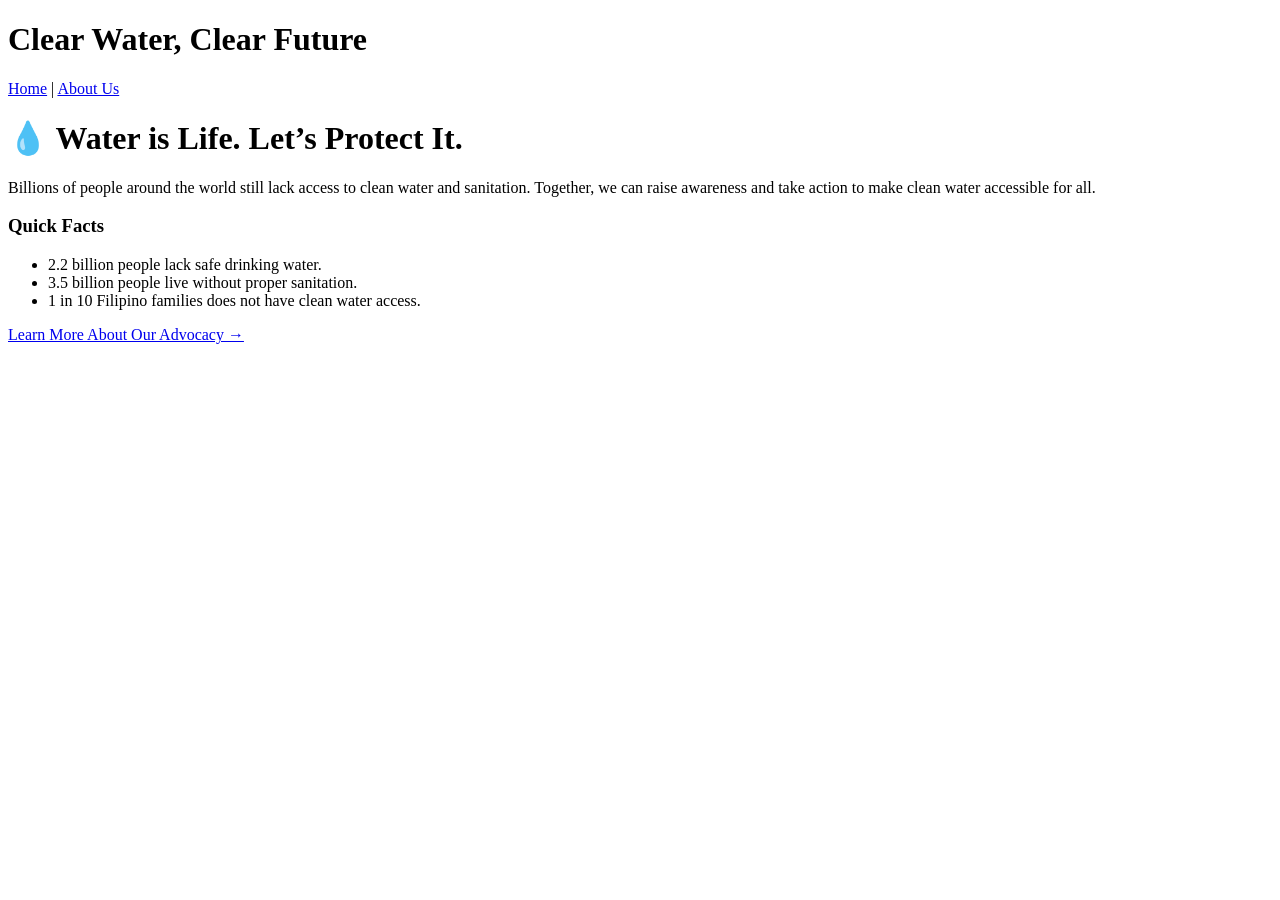
==== index.html @ 48fedc38 "Add files via upload" ====
<!DOCTYPE html>
<html>
<head>
    <title>Clear Water, Clear Future</title>
</head>
<body>
    <h1>Clear Water, Clear Future</h1>
    <nav>
        <a href="index.html">Home</a> |
        <a href="about.html">About Us</a>
    </nav>

    <h1>💧 Water is Life. Let’s Protect It.</h1>
    <p>
        Billions of people around the world still lack access to clean water and sanitation. 
        Together, we can raise awareness and take action to make clean water accessible for all.
    </p>

    <h3>Quick Facts</h3>
    <ul>
        <li>2.2 billion people lack safe drinking water.</li>
        <li>3.5 billion people live without proper sanitation.</li>
        <li>1 in 10 Filipino families does not have clean water access.</li>
    </ul>

    <p><a href="about.html">Learn More About Our Advocacy →</a></p>
</body>
</html>
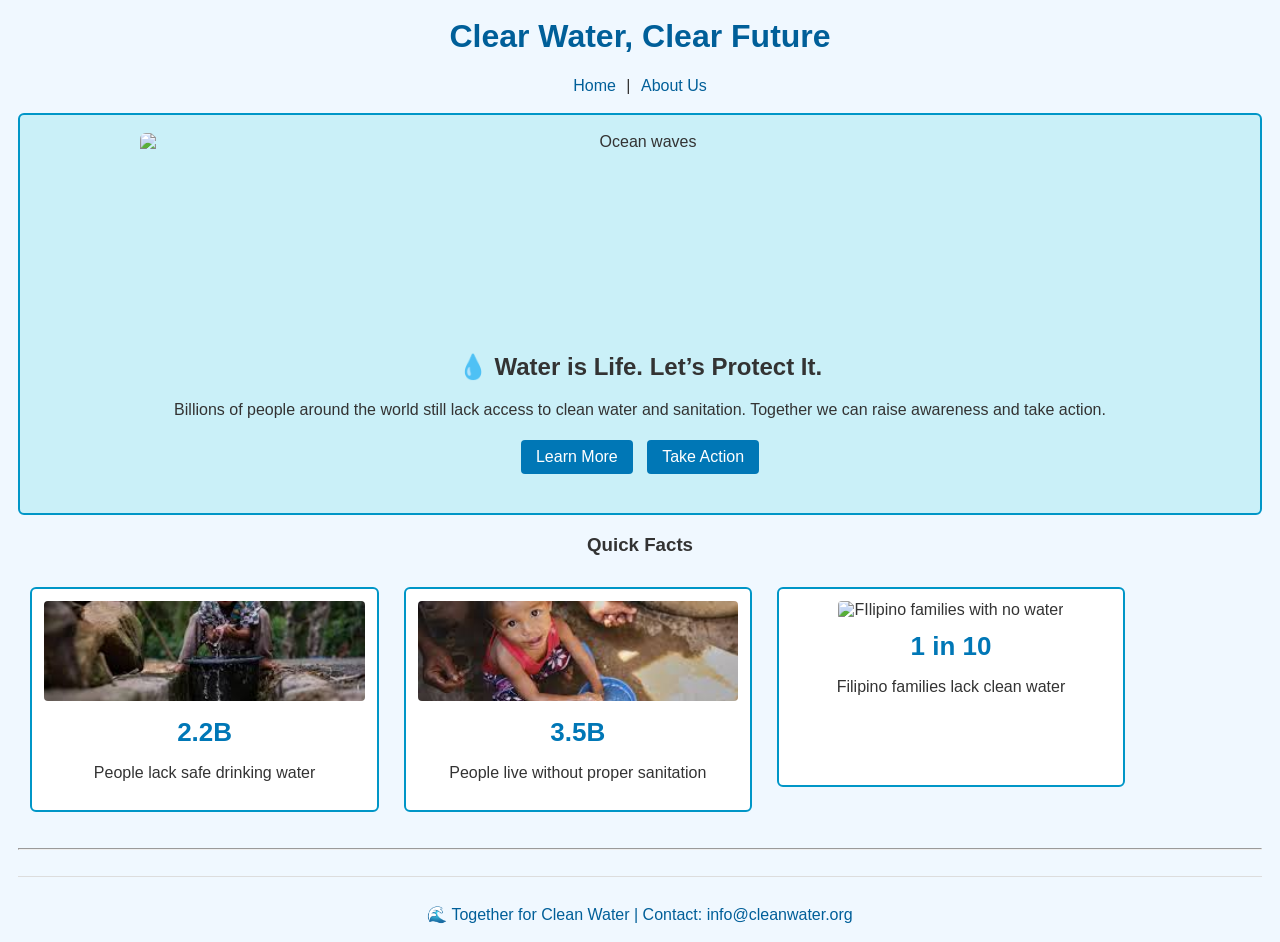
==== commit 56ba60af: "Add files via upload" ====
--- a/index.html
+++ b/index.html
@@ -1,28 +1,55 @@
 <!DOCTYPE html>
-<html>
+<html lang="en">
 <head>
-    <title>Clear Water, Clear Future</title>
+  <meta charset="utf-8" />
+  <meta name="viewport" content="width=device-width,initial-scale=1" />
+  <title>Clear Water, Clear Future</title>
+  <link rel="stylesheet" href="styles.css" />
 </head>
 <body>
+  <header>
     <h1>Clear Water, Clear Future</h1>
-    <nav>
-        <a href="index.html">Home</a> |
-        <a href="about.html">About Us</a>
-    </nav>
+    <p class="nav"><a href="index.html">Home</a> | <a href="about.html">About Us</a></p>
+  </header>
 
-    <h1>💧 Water is Life. Let’s Protect It.</h1>
+  <div class="hero">
+    <img src="https://images.unsplash.com/photo-1507525428034-b723cf961d3e" alt="Ocean waves" class="hero-img">
+    <h2>💧 Water is Life. Let’s Protect It.</h2>
     <p>
-        Billions of people around the world still lack access to clean water and sanitation. 
-        Together, we can raise awareness and take action to make clean water accessible for all.
+      Billions of people around the world still lack access to clean water and
+      sanitation. Together we can raise awareness and take action.
     </p>
+    <p>
+      <a href="about.html" class="button">Learn More</a>
+      <a href="about.html" class="button">Take Action</a>
+    </p>
+</div>
 
-    <h3>Quick Facts</h3>
-    <ul>
-        <li>2.2 billion people lack safe drinking water.</li>
-        <li>3.5 billion people live without proper sanitation.</li>
-        <li>1 in 10 Filipino families does not have clean water access.</li>
-    </ul>
+  <h3>Quick Facts</h3>
+  <div class="stats clearfix">
+    <div class="stat-box">
+      <img src="[data-uri]" alt="Child drinking water from the faucet">
+      <h3>2.2B</h3>
+      <p>People lack safe drinking water</p>
+    </div>
 
-    <p><a href="about.html">Learn More About Our Advocacy →</a></p>
+    <div class="stat-box">
+      <img src="[data-uri]" alt="Child washing their hands using a bucket of water">
+      <h3>3.5B</h3>
+      <p>People live without proper sanitation</p>
+    </div>
+
+    <div class="stat-box">
+      <img src="https://sa.kapamilya.com/absnews/abscbnnews/media/2023/life/03/20/20230305-water-interruption-pasay-md-5.jpg" alt="FIlipino families with no water">
+      <h3>1 in 10</h3>
+      <p>Filipino families lack clean water</p>
+    </div>
+  </div>
+
+  <hr>
+
+  <footer>
+    <p>🌊 Together for Clean Water | Contact: info@cleanwater.org</p>
+  </footer>
 </body>
 </html>
--- a/styles.css
+++ b/styles.css
@@ -0,0 +1,152 @@
+/* -------------------------
+   Basic page styling
+   ------------------------- */
+body {
+  font-family: Arial, sans-serif;
+  margin: 18px;
+  background-color: #f0f8ff;
+  color: #333;
+  text-align: center;
+}
+
+header h1 {
+  color: #005f99;
+  margin: 0;
+  padding-bottom: 6px;
+}
+
+.nav a {
+  color: #005f99;
+  text-decoration: none;
+  margin: 0 6px;
+}
+.nav a:hover { text-decoration: underline; }
+
+/* -------------------------
+   Hero
+   ------------------------- */
+.hero {
+  background-color: #caf0f8;
+  padding: 18px;
+  margin: 18px 0;
+  border: 2px solid #0096c7;
+  border-radius: 6px;
+}
+.hero-img {
+  width: 100%;
+  max-width: 1000px;   /* don’t go too wide */
+  height: 200px;       /* fixed banner height */
+  object-fit: cover;   /* crop instead of stretch */
+  border-radius: 6px;
+  display: block;
+  margin: 0 auto 15px;
+}
+
+.button {
+  display: inline-block;
+  background-color: #0077b6;
+  color: white;
+  padding: 8px 15px;
+  margin: 5px;
+  text-decoration: none;
+  border-radius: 4px;
+}
+.button:hover { background-color: #023e8a; }
+
+/* -------------------------
+   Float-based layout & clearfix
+   ------------------------- */
+.clearfix::after {
+  content: "";
+  display: table;
+  clear: both;
+}
+
+/* Stats container */
+.stats {
+  width: 100%;
+  margin: 14px 0 24px;
+  text-align: center;
+}
+
+/* Stat boxes (float-based) */
+.stat-box {
+  float: left;
+  width: 28%;            /* three boxes fit in row */
+  margin: 1%;            /* spacing between boxes */
+  box-sizing: border-box;
+  background: #fff;
+  border: 2px solid #0096c7;
+  padding: 12px;
+  border-radius: 6px;
+  min-height: 200px;      /* keeps boxes even height */
+  text-align: center;
+}
+
+.stat-box img {
+  width: 100%;
+  height: 100px;          /* fixed image size */
+  object-fit: cover;
+  border-radius: 4px;
+  margin-bottom: 6px;
+}
+
+.stat-box h3 {
+  color: #0077b6;
+  margin: 6px 0;
+  font-size: 26px;
+}
+
+/* -------------------------
+   About page floats (two-column)
+   ------------------------- */
+.about-wrapper {
+  margin: 16px auto;
+  max-width: 900px;
+  text-align: left;
+}
+
+.left {
+  float: left;
+  width: 60%;
+  box-sizing: border-box;
+  padding-right: 4%;
+}
+
+.right {
+  float: left;
+  width: 36%;
+  box-sizing: border-box;
+}
+
+.about-img {
+  width: 100%;
+  max-width: 100%;
+  height: 200px;       /* fixed height */
+  object-fit: cover;
+  border-radius: 6px;
+  margin-top: 10px;
+}
+
+/* -------------------------
+   Footer
+   ------------------------- */
+footer {
+  margin-top: 26px;
+  padding-top: 12px;
+  border-top: 1px solid #ddd;
+  color: #005f99;
+  clear: both;
+}
+
+/* -------------------------
+   Responsive (mobile)
+   ------------------------- */
+@media (max-width: 640px) {
+  /* stack stat boxes */
+  .stat-box { float: none; width: 100%; margin: 8px 0; }
+
+  /* stack about page columns */
+  .left, .right { float: none; width: 100%; padding-right: 0; }
+  .about-wrapper { padding: 0 10px; }
+}
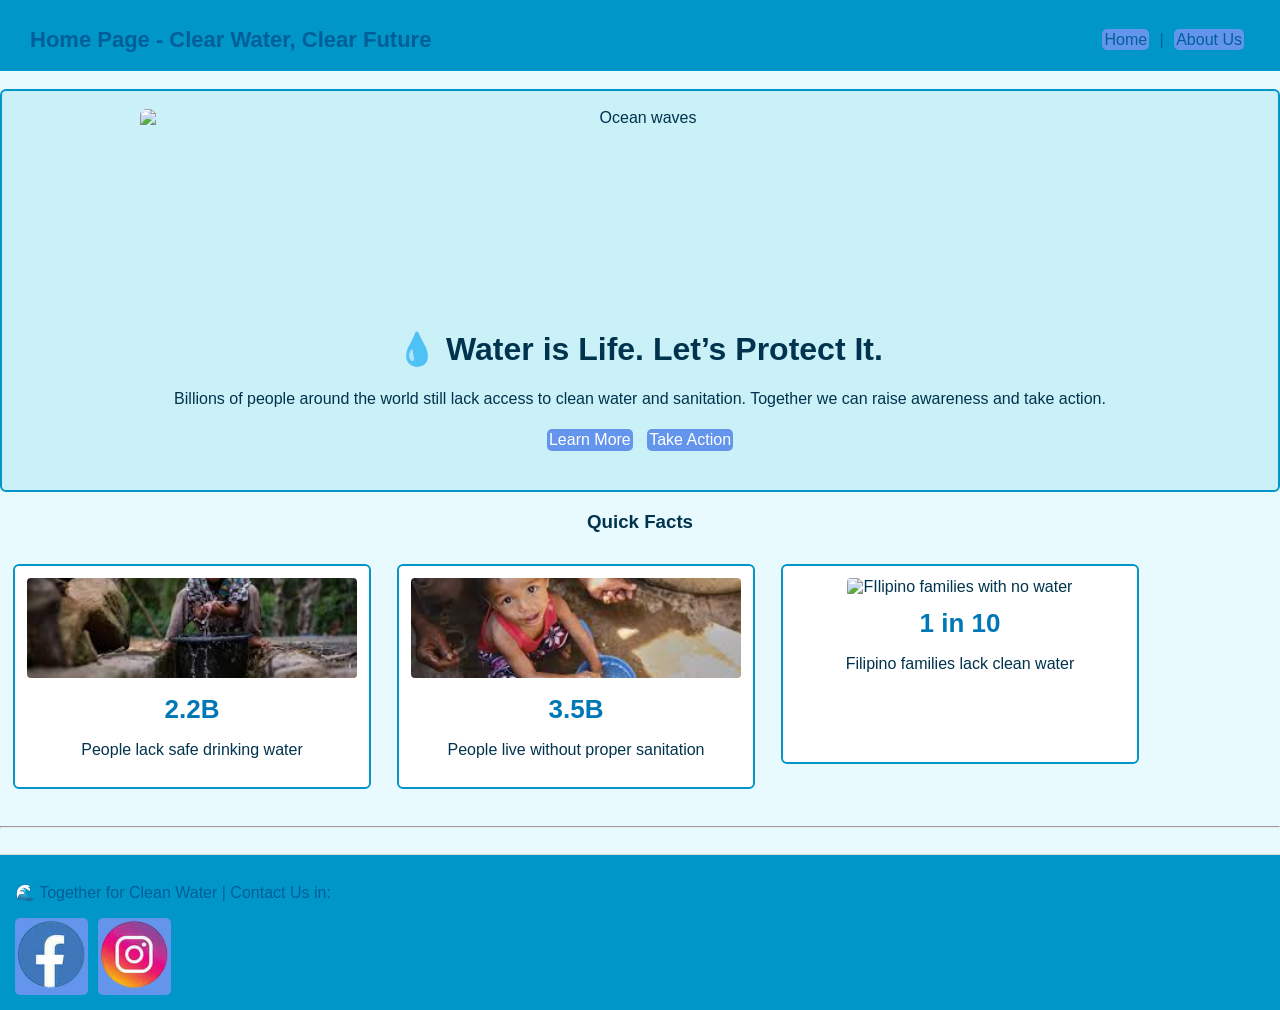
==== commit 0fbd8b6b: "Add files via upload" ====
--- a/index.html
+++ b/index.html
@@ -7,21 +7,21 @@
   <link rel="stylesheet" href="styles.css" />
 </head>
 <body>
-  <header>
-    <h1>Clear Water, Clear Future</h1>
+  <header class="headerr">
+    <h1>Home Page - Clear Water, Clear Future</h1>
     <p class="nav"><a href="index.html">Home</a> | <a href="about.html">About Us</a></p>
   </header>
 
   <div class="hero">
     <img src="https://images.unsplash.com/photo-1507525428034-b723cf961d3e" alt="Ocean waves" class="hero-img">
-    <h2>💧 Water is Life. Let’s Protect It.</h2>
+    <h1>💧 Water is Life. Let’s Protect It.</h1>
     <p>
       Billions of people around the world still lack access to clean water and
       sanitation. Together we can raise awareness and take action.
     </p>
     <p>
-      <a href="about.html" class="button">Learn More</a>
-      <a href="about.html" class="button">Take Action</a>
+      <a href="solutions.html" class="button">Learn More</a>
+      <a href="involved.html" class="button">Take Action</a>
     </p>
 </div>
 
@@ -49,7 +49,19 @@
   <hr>
 
   <footer>
-    <p>🌊 Together for Clean Water | Contact: info@cleanwater.org</p>
+    <p>🌊 Together for Clean Water | Contact Us in:</p>
+         <ul class="social-icons">
+  <li>
+    <a href="https://web.facebook.com/scotty.depositario" target="_blank" aria-label="Facebook">
+      <span class="icon fb"></span>
+    </a>
+  </li>
+  <li>
+    <a href="https://www.instagram.com/scottydepositario/" target="_blank" aria-label="Instagram">
+      <span class="icon ig"></span>
+    </a>
+  </li>
+</ul>
   </footer>
 </body>
 </html>
--- a/styles.css
+++ b/styles.css
@@ -1,6 +1,4 @@
-/* -------------------------
-   Basic page styling
-   ------------------------- */
+
 body {
   font-family: Arial, sans-serif;
   margin: 18px;
@@ -9,10 +7,19 @@
   text-align: center;
 }
 
-header h1 {
+header {
   color: #005f99;
   margin: 0;
   padding-bottom: 6px;
+}
+
+.headerr{
+  color: #005f99;
+  margin: 0;
+  padding-bottom: 6px;
+  display: flex;
+  align-items: center;
+  justify-content: space-between;
 }
 
 .nav a {
@@ -20,11 +27,32 @@
   text-decoration: none;
   margin: 0 6px;
 }
-.nav a:hover { text-decoration: underline; }
-
-/* -------------------------
-   Hero
-   ------------------------- */
+.nav a:hover { 
+  text-decoration: none;
+  transition: transform 0.3s ease;
+  transform: scale(1.1);
+}
+.nav a:active {
+  font-weight: bold;
+}
+
+a:link {
+  background-color: cornflowerblue;
+  border-radius: 5px;
+  padding: 2px;
+  text-decoration: none;
+}
+a:visited {
+  color: rgb(56, 17, 100);
+}
+
+a:hover {
+  color: darkslategrey;
+  background-color: dodgerblue;
+  transition: transform 0.3s ease;
+  transform: scale(1.1);
+}
+
 .hero {
   background-color: #caf0f8;
   padding: 18px;
@@ -34,9 +62,9 @@
 }
 .hero-img {
   width: 100%;
-  max-width: 1000px;   /* don’t go too wide */
-  height: 200px;       /* fixed banner height */
-  object-fit: cover;   /* crop instead of stretch */
+  max-width: 1000px;
+  height: 200px;
+  object-fit: cover;
   border-radius: 6px;
   display: block;
   margin: 0 auto 15px;
@@ -51,41 +79,38 @@
   text-decoration: none;
   border-radius: 4px;
 }
-.button:hover { background-color: #023e8a; }
-
-/* -------------------------
-   Float-based layout & clearfix
-   ------------------------- */
+.button:hover { 
+  background-color: #023e8a; 
+}
+
 .clearfix::after {
   content: "";
   display: table;
   clear: both;
 }
 
-/* Stats container */
 .stats {
   width: 100%;
   margin: 14px 0 24px;
   text-align: center;
 }
 
-/* Stat boxes (float-based) */
 .stat-box {
   float: left;
-  width: 28%;            /* three boxes fit in row */
-  margin: 1%;            /* spacing between boxes */
+  width: 28%;
+  margin: 1%;
   box-sizing: border-box;
   background: #fff;
   border: 2px solid #0096c7;
   padding: 12px;
   border-radius: 6px;
-  min-height: 200px;      /* keeps boxes even height */
+  min-height: 200px;
   text-align: center;
 }
 
 .stat-box img {
   width: 100%;
-  height: 100px;          /* fixed image size */
+  height: 100px;
   object-fit: cover;
   border-radius: 4px;
   margin-bottom: 6px;
@@ -97,20 +122,34 @@
   font-size: 26px;
 }
 
-/* -------------------------
-   About page floats (two-column)
-   ------------------------- */
 .about-wrapper {
   margin: 16px auto;
   max-width: 900px;
   text-align: left;
 }
 
+h2 {
+  background-color: #0096c7;
+  border-radius: 4px;
+}
+
 .left {
   float: left;
   width: 60%;
   box-sizing: border-box;
   padding-right: 4%;
+  border-radius: 6px;
+}
+
+article {
+  background-color: #005f99;
+  border-radius: 6px;
+}
+
+article:hover {
+  transition: transform 0.3s ease;
+  transform: scale(1.1);
+  background-color: #0077b6;
 }
 
 .right {
@@ -122,15 +161,11 @@
 .about-img {
   width: 100%;
   max-width: 100%;
-  height: 200px;       /* fixed height */
+  height: 200px;
   object-fit: cover;
   border-radius: 6px;
   margin-top: 10px;
 }
-
-/* -------------------------
-   Footer
-   ------------------------- */
 footer {
   margin-top: 26px;
   padding-top: 12px;
@@ -138,10 +173,354 @@
   color: #005f99;
   clear: both;
 }
-
-/* -------------------------
-   Responsive (mobile)
-   ------------------------- */
+ .issues {
+  text-align: left;
+  border: 2px solid black;
+  background-color: cadetblue;
+  width: 80%;
+  border-radius: 6px;
+  float: left;
+  padding: 20px;
+}
+
+.sol {
+  text-align: left;
+  border: 2px solid black;
+  margin-top: 10px;
+  clear: both;
+  background-color: cadetblue;
+  border-radius: 6px;
+  width: 40%;
+  float: left;
+}
+
+.issues-section, .solutions-section {
+  width: 90%;
+  margin: 20px auto;
+}
+.things {
+  float: left;
+  text-align: left;
+  border:2px solid black;
+  margin-left: 5px;
+  background-color: cadetblue;
+  margin-top: 10px;
+  border-radius: 6px;
+  width: 39.5%;
+}
+
+.bullet {
+  list-style-type: circle ;
+}
+.top-section {
+  background: #0096c7;
+  color: white;
+  padding: 10px;
+  border-radius: 6px;
+  width: 17%;
+  margin: 20px auto;
+  float: right;
+  border: 2px black;
+  clear: both; 
+}
+
+.top-section:hover {
+  transition: transform 0.3s ease;
+  transform: scale(1.1);
+  background-color: #0077b6;
+}
+
+.wrapper {
+  width: 100%;
+  clear: both;
+}
+
+.howto {
+    width: 17%;
+    float: right;
+    margin-top: 10px;
+    background: #444;
+    color: white;
+    text-align: center;
+    padding: 30px;
+    border-radius: 6px;
+    text-decoration: none;
+    font-size: 18px;
+    font-weight: bold;
+    display: block;
+    transition: transform 0.3s ease, background 0.3s ease;
+    cursor: pointer;
+}
+
+/* hover effect */
+.howto:hover {
+    background: #222;
+    transform: scale(1.05);
+}
+
+
+/* Take Action Page */
+.intro {
+  text-align: center;
+  max-width: 700px;
+  margin: 0 auto 25px;
+}
+
+.section-title {
+  text-align: left;
+  margin-left: 40px;
+}
+
+.action-grid {
+  width: 95%;
+  margin: 10px auto 30px;
+  display: flex;
+  justify-content: space-between;
+  gap: 15px;
+}
+
+.action-box {
+  flex: 1;
+  background: #e0f7ff;
+  border: 2px solid #0096c7;
+  border-radius: 6px;
+  padding: 15px;
+  min-height: 180px;
+  text-align: center;
+}
+
+.action-box h3 {
+  color: #005f99;
+}
+
+.bottom-layout {
+  width: 95%;
+  margin: 20px auto;
+  display: flex;
+  gap: 15px;
+}
+
+.info-wide {
+  flex: 2;
+  background: #caf0f8;
+  border: 2px solid #0096c7;
+  border-radius: 6px;
+  padding: 15px;
+}
+
+.info-wide ul {
+  text-align: left;
+}
+
+.who-box {
+  flex: 1;
+  background: #eef9ff;
+  border: 2px solid #0096c7;
+  border-radius: 6px;
+  padding: 15px;
+  text-align: center;
+}
+
+.who-box img {
+  width: 80px;
+  opacity: 0.8;
+  margin-bottom: 10px;
+}
+
+/* Mobile fix */
+@media (max-width: 720px) {
+  .action-grid,
+  .bottom-layout {
+    flex-direction: column;
+  }
+}
+
+/* ---------- GLOBAL LAYOUT ---------- */
+
+body {
+  font-family: Arial, sans-serif;
+  margin: 0;
+  background-color: #e9faff;
+  color: #00334e;
+}
+
+/* Header */
+header {
+  background: #0096c7;
+  color: white;
+  padding: 15px 30px;
+  display: flex;
+  justify-content: space-between;
+  align-items: center;
+}
+
+header h1 {
+  margin: 0;
+  font-size: 22px;
+}
+
+/* Navigation */
+nav a {
+  color: white;
+  margin-left: 15px;
+  text-decoration: none;
+  padding: 5px 10px;
+  border-radius: 4px;
+  transition: 0.3s;
+}
+
+/* Pseudoclass #1 */
+nav a:hover {
+  background: #023e8a;
+  transform: scale(1.1);
+}
+
+/* Pseudoclass #2 */
+nav a:active {
+  background: #03045e;
+}
+
+/* Main Container */
+main {
+  padding: 30px;
+}
+
+/* Footer */
+footer {
+  background: #0096c7;
+  color: white;
+  padding: 15px;
+  text-align: center;
+  margin-top: 40px;
+}
+
+/* Sprite icons */
+.sprite {
+  width: 32px;
+  height: 32px;
+  background-image: url("sprite.png");
+  display: inline-block;
+}
+
+/* Example icons from the sprite */
+.sprite-facebook {
+  background-position: 0 0;
+}
+
+.sprite-twitter {
+  background-position: -32px 0;
+}
+
+/* Transform requirements */
+.box-zoom:hover {
+  transform: scale(1.05);
+  transition: 0.3s;
+}
+
+.box-lift:hover {
+  transform: translateY(-6px);
+  transition: 0.3s;
+}
+
+.solutions-section::after {
+  content: "";
+  display: table;
+  clear: both;
+}
+
+/* 1. Contain the floated columns */
+.wrapper {
+  width: 100%;
+  overflow: auto;      /* or overflow: hidden; */
+  /* clear: both;  <-- keep or remove, not required once overflow is used */
+}
+
+/* 2. Fix the top-section box */
+.top-section {
+  background: #0096c7;
+  color: white;
+  padding: 10px;
+  border-radius: 6px;
+  width: 17%;
+  margin: 20px 0 20px auto;  /* right-align without breaking flow */
+  float: right;
+  border: 2px solid black;
+  /* clear: both;  <-- REMOVE this line */
+}
+
+/* 3. Make issues/solutions sit to the left of the sidebar more reliably */
+.issues-section,
+.solutions-section {
+  width: 80%;          /* leaves room for the 17% sidebar */
+  margin: 20px 0;      /* no horizontal auto-centering conflict */
+  float: left;
+}
+
+/* 4. Ensure footer starts below all floats (extra safety) */
+footer {
+  margin-top: 26px;
+  padding-top: 12px;
+  border-top: 1px solid #ddd;
+  color: #005f99;
+  clear: both;
+  text-align: left;
+}
+
+.social-icons {
+  list-style: none;
+  padding: 0;
+  margin: 0;
+  display: flex;
+  gap: 10px;
+}
+
+.social-icons a {
+  display: inline-block;
+}
+
+/* base sprite setup */
+.icon {
+  display: inline-block;
+  width: 69px;                 /* icon width */
+  height: 69px;                /* icon height */
+  background-image: url("b53c9a17-ccb4-43b2-ad2b-b1a5ae47a3b9.png");  /* your sprite image */
+  background-repeat: no-repeat;
+}
+
+/* Facebook = first icon */
+.icon.fb {
+  background-position: -64px -64px;
+}
+
+/* Instagram = sixth icon (adjust if needed) */
+.icon.ig {
+  background-position: -555px -64px;  /* 5 * 60px to the left */
+}
+
+
+.howto {
+    width: 17%;           /* bigger width */
+    margin: 10px auto;    /* centers it + adds space ABOVE FOOTER */
+    background: #444;
+    color: white;
+    text-align: center;
+    padding: 25px 20px;
+    border-radius: 10px;
+    text-decoration: none;
+    font-size: 24px;
+    font-weight: bold;
+    display: block;
+    transition: transform 0.3s ease, background-color 0.3s ease;
+    cursor: pointer;
+    clear: both;          /* pushes it BELOW all floating divs */
+}
+
+.howto:hover {
+    background-color: #222;
+    transform: scale(1.05);
+}
+
+
 @media (max-width: 640px) {
   /* stack stat boxes */
   .stat-box { float: none; width: 100%; margin: 8px 0; }
@@ -150,3 +529,20 @@
   .left, .right { float: none; width: 100%; padding-right: 0; }
   .about-wrapper { padding: 0 10px; }
 }
+
+/* ------------------------------------------------------------- */
+/* EXTRA TRANSFORM FUNCTIONS + nth-child STYLE */
+/* ------------------------------------------------------------- */
+
+/* Transform #2 — tiny rotation on hero image hover */
+.right:hover {
+    transform: rotate(5deg);
+    transition: transform 0.3s ease-in-out;
+}
+
+/* nth-child styling example (SECOND list item) */
+li:nth-child(odd) {
+    color: #0f4d66;
+    font-weight: bold;
+    font-style: italic;
+}
